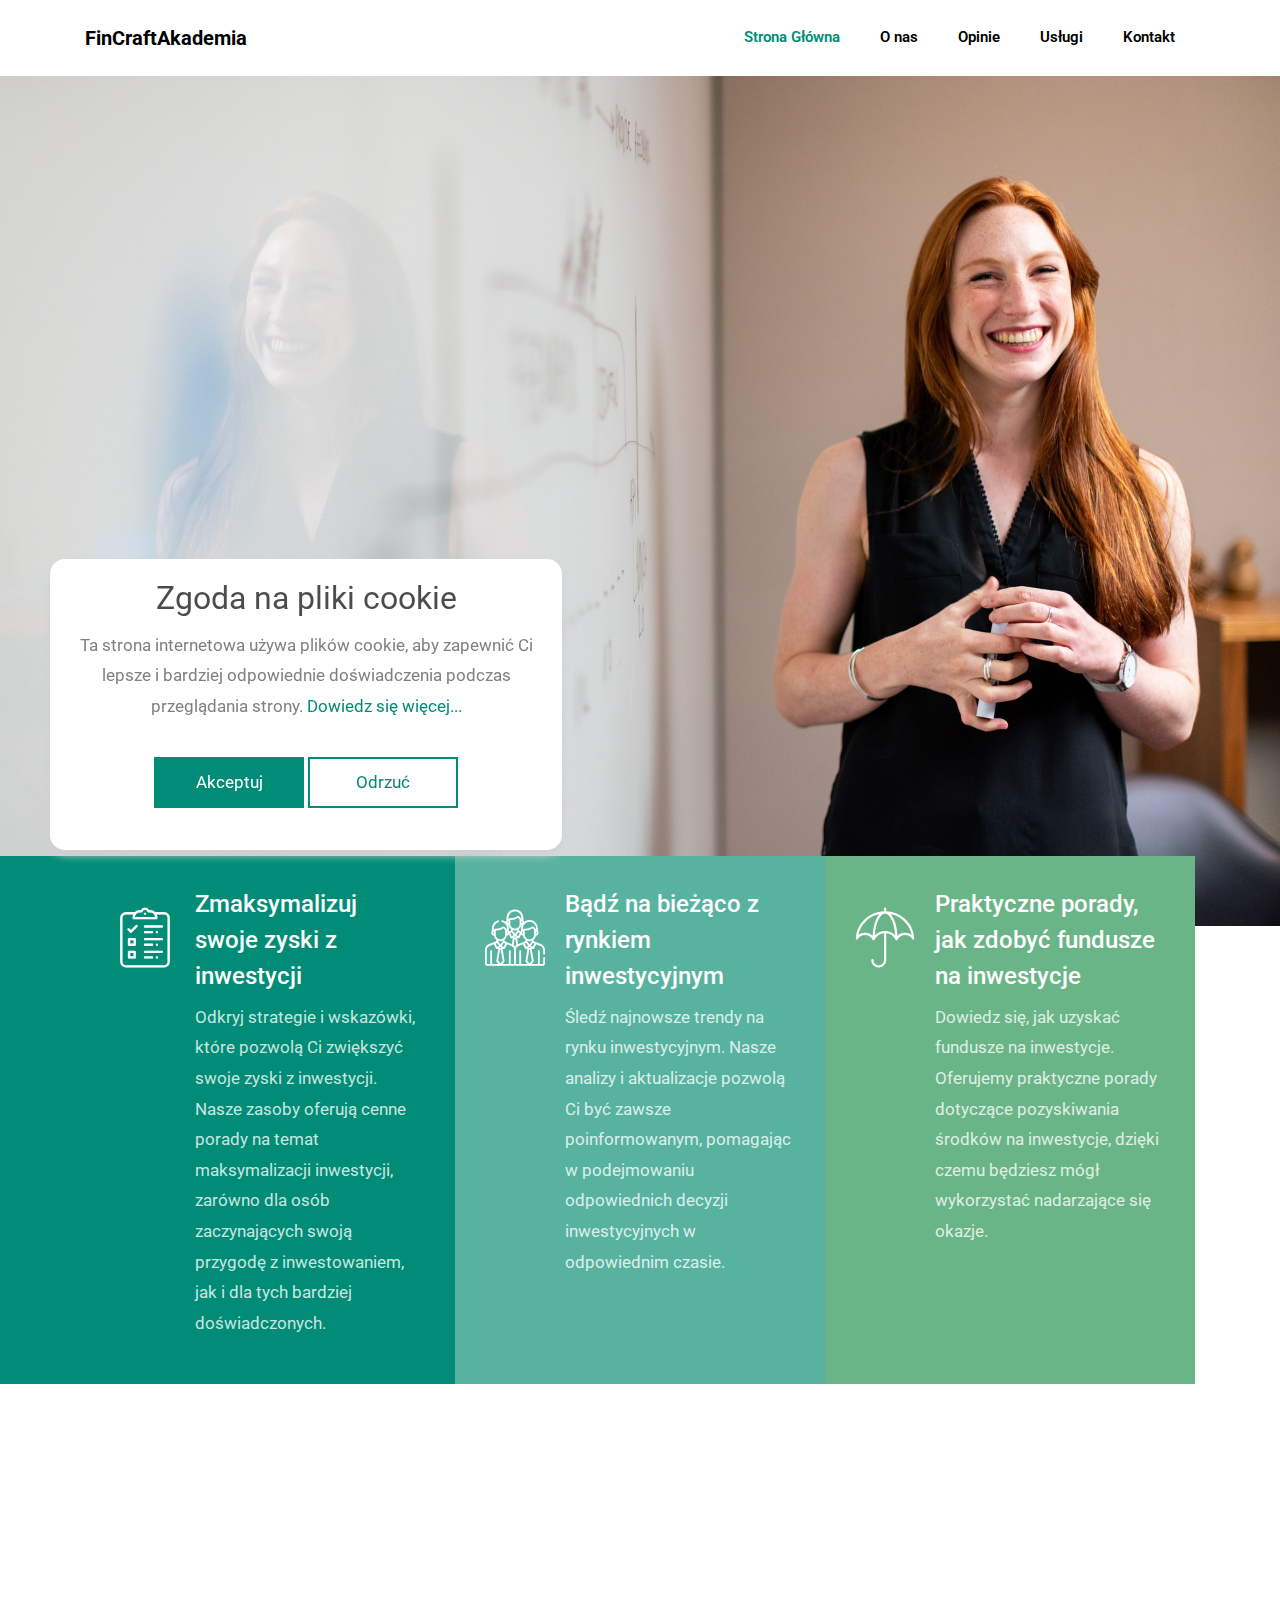
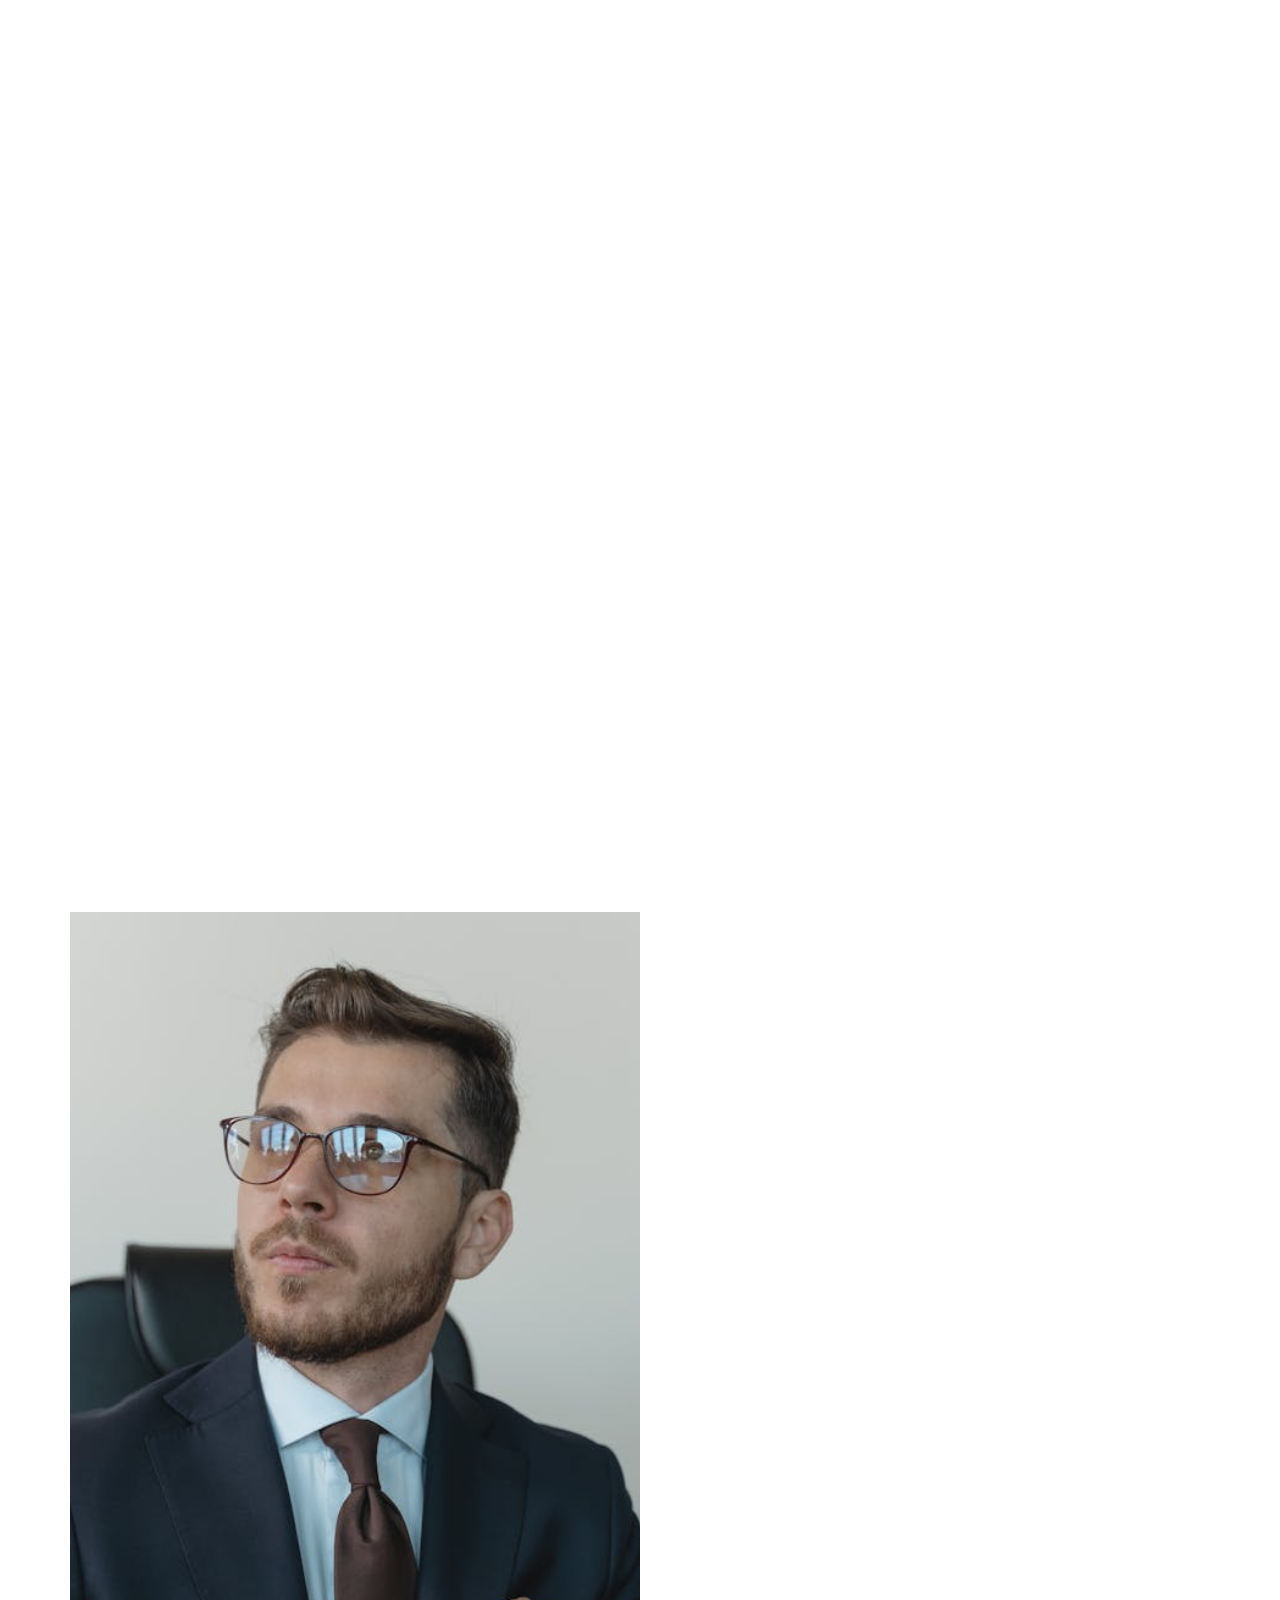
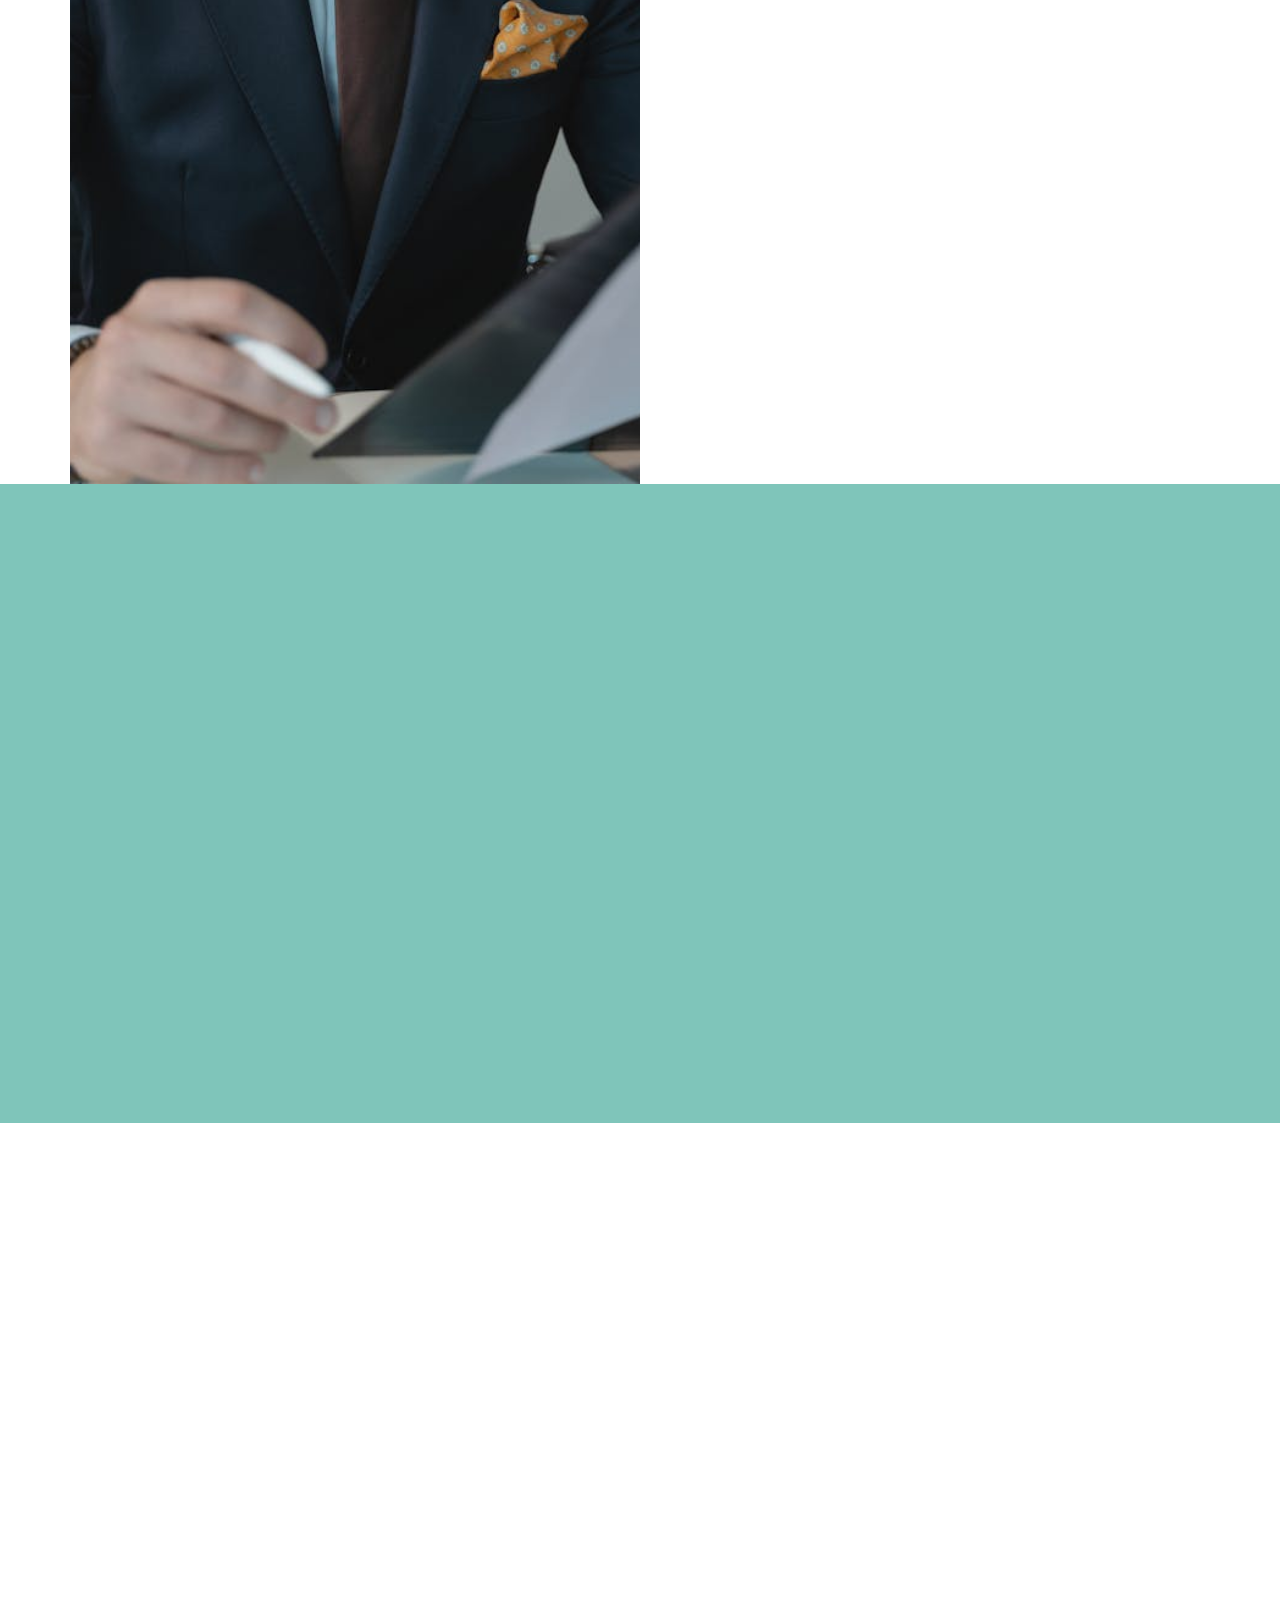
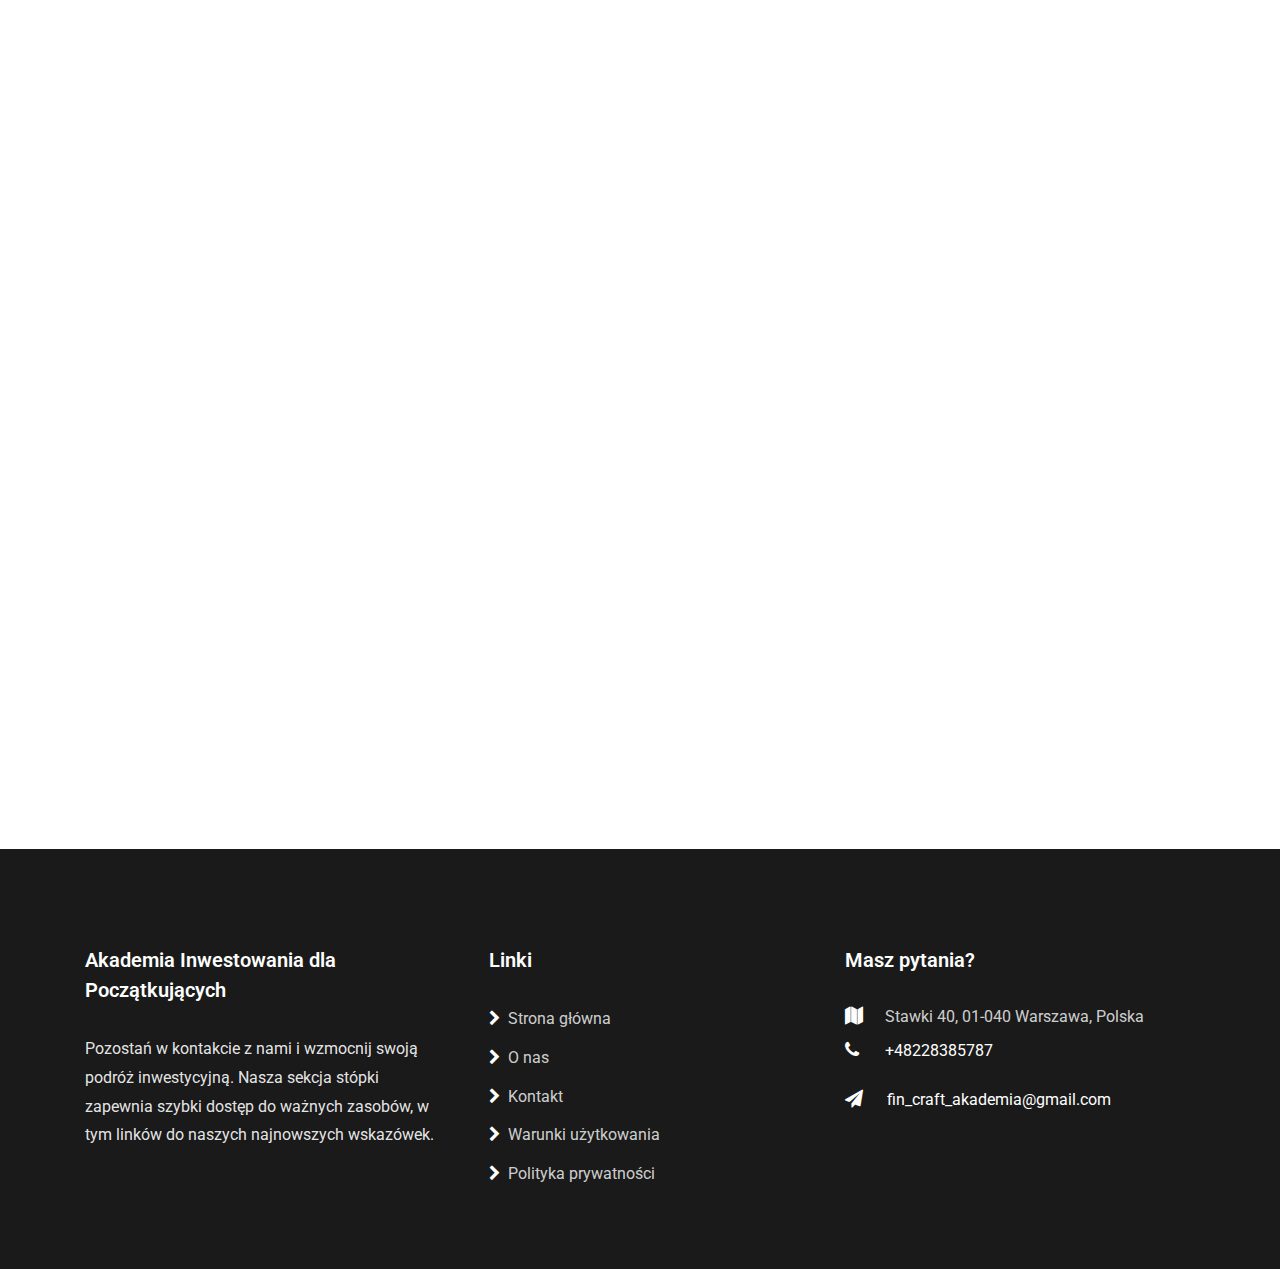
==== index.html @ efb5b251 "WIP" ====
<!DOCTYPE html>
<html lang="en">
    <head>
        <title>FinCraftAkademia</title>
        <meta charset="utf-8" />
        <meta
            name="viewport"
            content="width=device-width, initial-scale=1, shrink-to-fit=no"
        />

        <link
            href="https://fonts.googleapis.com/css?family=Roboto:300,400,500,700&display=swap"
            rel="stylesheet"
        />

        <link
            rel="stylesheet"
            href="https://stackpath.bootstrapcdn.com/font-awesome/4.7.0/css/font-awesome.min.css"
        />

        <link rel="stylesheet" href="css/animate.css" />

        <link rel="shortcut icon" href="images/logo.png" type="image/x-icon" />

        <link rel="stylesheet" href="css/owl.carousel.min.css" />
        <link rel="stylesheet" href="css/owl.theme.default.min.css" />
        <link rel="stylesheet" href="css/magnific-popup.css" />

        <link rel="stylesheet" href="css/flaticon.css" />
        <link rel="stylesheet" href="css/style.css" />
    </head>
    <body>
        <nav
            class="navbar navbar-expand-lg navbar-dark ftco_navbar bg-dark ftco-navbar-light"
            id="ftco-navbar"
        >
            <div class="container">
                <a class="navbar-brand" href="index.html">FinCraftAkademia</a>
                <button
                    class="navbar-toggler"
                    type="button"
                    data-toggle="collapse"
                    data-target="#ftco-nav"
                    aria-controls="ftco-nav"
                    aria-expanded="false"
                    aria-label="Toggle navigation"
                >
                    <span class="oi oi-menu"></span> Menu
                </button>

                <div class="collapse navbar-collapse" id="ftco-nav">
                    <ul class="navbar-nav ml-auto">
                        <li class="nav-item active">
                            <a href="index.html" class="nav-link"
                                >Strona Główna</a
                            >
                        </li>
                        <li class="nav-item">
                            <a href="about.html" class="nav-link">O nas</a>
                        </li>
                        <li class="nav-item">
                            <a href="testimonials.html" class="nav-link"
                                >Opinie</a
                            >
                        </li>
                        <li class="nav-item">
                            <a href="services.html" class="nav-link">Usługi</a>
                        </li>
                        <li class="nav-item">
                            <a href="contact.html" class="nav-link">Kontakt</a>
                        </li>
                    </ul>
                </div>
            </div>
        </nav>
        <!-- END nav -->

        <div
            class="hero-wrap"
            style="background-image: url('images/bg_1.jpg')"
            data-stellar-background-ratio="0.5"
        >
            <div class="overlay"></div>
            <div class="container">
                <div class="row no-gutters slider-text align-items-center">
                    <div class="col-md-6 ftco-animate d-flex align-items-end">
                        <div class="text w-100">
                            <h1 class="mb-4">
                                Odkryj Możliwości Inwestycyjne dla
                                Początkujących
                            </h1>
                            <p class="mb-4">
                                Główna Opis: Poznaj fascynujący świat
                                inwestowania z naszymi szczegółowymi analizami i
                                strategiami. Bądź na bieżąco z najnowszymi
                                trendami inwestycyjnymi i dowiedz się, jak
                                zmaksymalizować swoje możliwości zarobkowe.
                                Nasze profesjonalne analizy obejmują wszystko,
                                od praktycznych wskazówek dotyczących
                                inwestowania po kompleksowe oceny popularnych
                                możliwości inwestycyjnych.
                            </p>
                            <p>
                                <a
                                    href="contact.html"
                                    class="btn btn-primary py-3 px-4"
                                    >Skontaktuj się z nami</a
                                >
                            </p>
                        </div>
                    </div>
                </div>
            </div>
        </div>

        <section class="ftco-intro">
            <div class="container">
                <div class="row no-gutters">
                    <div class="col-md-4 d-flex">
                        <div class="intro aside-stretch d-lg-flex w-100">
                            <div class="icon">
                                <span class="flaticon-checklist"></span>
                            </div>
                            <div class="text">
                                <h2>Zmaksymalizuj swoje zyski z inwestycji</h2>
                                <p>
                                    Odkryj strategie i wskazówki, które pozwolą
                                    Ci zwiększyć swoje zyski z inwestycji. Nasze
                                    zasoby oferują cenne porady na temat
                                    maksymalizacji inwestycji, zarówno dla osób
                                    zaczynających swoją przygodę z
                                    inwestowaniem, jak i dla tych bardziej
                                    doświadczonych.
                                </p>
                            </div>
                        </div>
                    </div>
                    <div class="col-md-4 d-flex">
                        <div class="intro color-1 d-lg-flex w-100">
                            <div class="icon">
                                <span class="flaticon-employee"></span>
                            </div>
                            <div class="text">
                                <h2>Bądź na bieżąco z rynkiem inwestycyjnym</h2>
                                <p>
                                    Śledź najnowsze trendy na rynku
                                    inwestycyjnym. Nasze analizy i aktualizacje
                                    pozwolą Ci być zawsze poinformowanym,
                                    pomagając w podejmowaniu odpowiednich
                                    decyzji inwestycyjnych w odpowiednim czasie.
                                </p>
                            </div>
                        </div>
                    </div>
                    <div class="col-md-4 d-flex">
                        <div class="intro color-2 d-lg-flex w-100">
                            <div class="icon">
                                <span class="flaticon-umbrella"></span>
                            </div>
                            <div class="text">
                                <h2>
                                    Praktyczne porady, jak zdobyć fundusze na
                                    inwestycje
                                </h2>
                                <p>
                                    Dowiedz się, jak uzyskać fundusze na
                                    inwestycje. Oferujemy praktyczne porady
                                    dotyczące pozyskiwania środków na
                                    inwestycje, dzięki czemu będziesz mógł
                                    wykorzystać nadarzające się okazje.
                                </p>
                            </div>
                        </div>
                    </div>
                </div>
            </div>
        </section>

        <section class="ftco-section">
            <div class="container">
                <div class="row justify-content-center mb-5">
                    <div
                        class="col-md-8 text-center heading-section ftco-animate"
                    >
                        <span class="subheading">Nasza firma</span>
                        <h2 class="mb-3">
                            Twój zaufany partner w inwestycjach
                        </h2>
                        <p>
                            Naszym celem jest pomóc Ci zrozumieć zawiłości
                            inwestowania. Nasz zespół ekspertów dostarcza
                            najnowsze analizy i strategie, które pozwolą Ci
                            skutecznie poruszać się po rynku inwestycyjnym.
                            Będziemy na bieżąco z aktualizacjami dotyczącymi
                            najlepszych okazji inwestycyjnych, trendów rynkowych
                            i porad praktycznych, jak pozyskać fundusze na
                            inwestycje. Nasze szczegółowe oceny pomagają w
                            podejmowaniu świadomych decyzji inwestycyjnych i
                            maksymalizowaniu wzrostu finansowego.
                        </p>
                    </div>
                </div>
                <div class="row tabulation mt-4 ftco-animate">
                    <div class="col-md-4">
                        <ul
                            class="nav nav-pills nav-fill d-md-flex d-block flex-column"
                        >
                            <li class="nav-item text-left">
                                <a
                                    class="nav-link active py-4"
                                    data-toggle="tab"
                                    href="#services-1"
                                    >Zmaksymalizuj swoje zyski</a
                                >
                            </li>
                            <li class="nav-item text-left">
                                <a
                                    class="nav-link py-4"
                                    data-toggle="tab"
                                    href="#services-2"
                                    >Aktualne trendy rynkowe</a
                                >
                            </li>
                            <li class="nav-item text-left">
                                <a
                                    class="nav-link py-4"
                                    data-toggle="tab"
                                    href="#services-3"
                                    >Uzyskaj fundusze na inwestycje</a
                                >
                            </li>
                            <li class="nav-item text-left">
                                <a
                                    class="nav-link py-4"
                                    data-toggle="tab"
                                    href="#services-4"
                                    >Szczegółowe oceny firm inwestycyjnych</a
                                >
                            </li>
                            <li class="nav-item text-left">
                                <a
                                    class="nav-link py-4"
                                    data-toggle="tab"
                                    href="#services-5"
                                    >Dostosowane do Twoich celów</a
                                >
                            </li>
                            <li class="nav-item text-left">
                                <a
                                    class="nav-link py-4"
                                    data-toggle="tab"
                                    href="#services-6"
                                    >Świadome podejmowanie decyzji</a
                                >
                            </li>
                        </ul>
                    </div>
                    <div class="col-md-8">
                        <div class="tab-content">
                            <div
                                class="tab-pane container p-0 active"
                                id="services-1"
                            >
                                <div
                                    class="img"
                                    style="
                                        background-image: url(images/company-1.jpg);
                                    "
                                ></div>
                                <h3>
                                    <a href="#"
                                        >Ekspertowe porady na temat
                                        inwestycji</a
                                    >
                                </h3>
                                <p>
                                    Wykorzystaj nasze porady, by zwiększyć swoje
                                    zyski z inwestycji. Oferujemy strategie i
                                    wskazówki, które pomogą Ci osiągnąć jak
                                    najwyższe zwroty z inwestycji.
                                </p>
                            </div>
                            <div
                                class="tab-pane container p-0 fade"
                                id="services-2"
                            >
                                <div
                                    class="img"
                                    style="
                                        background-image: url(images/company-2.jpg);
                                    "
                                ></div>
                                <h3>
                                    <a href="#"
                                        >Bądź na bieżąco z rynkiem
                                        inwestycyjnym</a
                                    >
                                </h3>
                                <p>
                                    Śledź najnowsze analizy rynkowe i bądź
                                    zawsze dobrze poinformowany, by podejmować
                                    odpowiednie decyzje inwestycyjne w
                                    odpowiednim czasie.
                                </p>
                            </div>
                            <div
                                class="tab-pane container p-0 fade"
                                id="services-3"
                            >
                                <div
                                    class="img"
                                    style="
                                        background-image: url(images/company-3.jpg);
                                    "
                                ></div>
                                <h3>
                                    <a href="#"
                                        >Przewodnik po uzyskaniu funduszy na
                                        inwestycje</a
                                    >
                                </h3>
                                <p>
                                    Odkryj praktyczne porady, jak uzyskać
                                    fundusze na inwestycje. Nasze wskazówki
                                    pozwolą Ci skutecznie pozyskać środki na
                                    realizację celów inwestycyjnych.
                                </p>
                            </div>
                            <div
                                class="tab-pane container p-0 fade"
                                id="services-4"
                            >
                                <div
                                    class="img"
                                    style="
                                        background-image: url(images/company-4.jpg);
                                    "
                                ></div>
                                <h3>
                                    <a href="#"
                                        >Analiza firm inwestycyjnych w Polsce</a
                                    >
                                </h3>
                                <p>
                                    Przeanalizuj szczegółowe raporty firm
                                    inwestycyjnych, które umożliwią Ci podjęcie
                                    świadomych decyzji inwestycyjnych na
                                    podstawie rzetelnych danych.
                                </p>
                            </div>
                            <div
                                class="tab-pane container p-0 fade"
                                id="services-5"
                            >
                                <div
                                    class="img"
                                    style="
                                        background-image: url(images/company-5.jpg);
                                    "
                                ></div>
                                <h3>
                                    <a href="#"
                                        >Personalizowane strategie
                                        inwestycyjne</a
                                    >
                                </h3>
                                <p>
                                    Otrzymaj spersonalizowane strategie
                                    inwestycyjne, które pomogą Ci osiągnąć cele
                                    finansowe. Dostosowujemy plan do Twoich
                                    indywidualnych potrzeb.
                                </p>
                            </div>
                            <div
                                class="tab-pane container p-0 fade"
                                id="services-6"
                            >
                                <div
                                    class="img"
                                    style="
                                        background-image: url(images/company-6.jpg);
                                    "
                                ></div>
                                <h3>
                                    <a href="#">Kompleksowe badania rynkowe</a>
                                </h3>
                                <p>
                                    Korzystaj z naszych badań rynkowych, które
                                    pozwolą Ci podejmować świadome decyzje w
                                    dynamicznie zmieniającym się rynku
                                    inwestycyjnym.
                                </p>
                            </div>
                        </div>
                    </div>
                </div>
            </div>
        </section>

        <section class="ftco-section ftco-no-pb ftco-no-pt">
            <div class="container">
                <div class="row">
                    <div
                        class="col-md-6 img img-3 d-flex justify-content-center align-items-center"
                        style="background-image: url(images/approach.jpg)"
                    ></div>
                    <div
                        class="col-md-6 wrap-about px-md-5 ftco-animate py-5 bg-light"
                    >
                        <div class="heading-section">
                            <h2 class="mb-4">
                                Kompleksowa strategia dla skutecznego
                                inwestowania dla początkujących
                            </h2>

                            <p>
                                W sercu naszego podejścia do inwestowania dla
                                początkujących leży zaangażowanie w dostarczanie
                                Ci kompleksowej strategii, która maksymalizuje
                                Twój potencjał inwestycyjny. Zaczynamy od
                                oferowania szczegółowych analiz rynkowych, które
                                pomagają Ci pozostać na bieżąco z najnowszymi
                                ruchami rynkowymi i możliwościami. Nasz zespół
                                ekspertów jest dedykowany temu, by pomóc Ci
                                rozwijać Twoje inwestycje poprzez starannie
                                opracowane strategie inwestycyjne dopasowane do
                                Twoich celów finansowych. Zrozumienie, jak
                                efektywnie inwestować, jest kluczowym elementem
                                naszego podejścia. Dostarczamy Ci praktyczne
                                porady, które pomagają w efektywnym zarządzaniu
                                inwestycjami, abyś mógł wykorzystać każdą
                                nadarzającą się okazję. Dodatkowo, nasze
                                dokładne oceny firm inwestycyjnych pozwalają Ci
                                uzyskać jasny obraz potencjalnych opcji
                                inwestycyjnych, pomagając podejmować dobrze
                                poinformowane decyzje na podstawie wiarygodnych
                                i aktualnych danych. Nasza strategia opiera się
                                na solidnych badaniach, planowaniu strategicznym
                                i profesjonalnym doradztwie. Łącząc te elementy,
                                oferujemy wszechstronne podejście, które
                                umożliwia Ci pewne poruszanie się po
                                złożonościach rynku inwestycyjnego. Niezależnie
                                od tego, czy chcesz zoptymalizować swoje
                                zarobki, zrozumieć trendy rynkowe, czy
                                eksplorować nowe możliwości inwestycyjne, nasze
                                podejście zostało zaprojektowane z myślą o Twoim
                                sukcesie na każdym etapie.
                            </p>
                        </div>
                    </div>
                </div>
            </div>
        </section>

        <section
            class="ftco-appointment ftco-section img"
            style="background-image: url(images/bg_2.jpg)"
        >
            <div class="overlay"></div>
            <div class="container">
                <div class="row">
                    <div class="col-md-6 half ftco-animate">
                        <h2 class="mb-4">
                            Wyślij wiadomość i skontaktuj się z nami!
                        </h2>
                        <form action="#" class="appointment">
                            <div class="row">
                                <div class="col-md-6">
                                    <div class="form-group">
                                        <input
                                            type="text"
                                            class="form-control"
                                            placeholder="Twoje Imię"
                                        />
                                    </div>
                                </div>
                                <div class="col-md-6">
                                    <div class="form-group">
                                        <input
                                            type="text"
                                            class="form-control"
                                            placeholder="Email"
                                            id="email"
                                        />
                                        <div
                                            id="result"
                                            style="color: red; font-size: 12px"
                                        ></div>
                                    </div>
                                </div>
                                <div class="col-md-12">
                                    <div class="form-group">
                                        <textarea
                                            name=""
                                            id=""
                                            cols="30"
                                            rows="7"
                                            class="form-control"
                                            placeholder="Wiadomość"
                                        ></textarea>
                                    </div>
                                </div>
                                <div class="col-md-12">
                                    <div class="form-group">
                                        <input
                                            type="submit"
                                            value="Wyślij wiadomość"
                                            class="btn btn-primary py-3 px-4"
                                            id="submit"
                                            onclick="sendForm()"
                                        />
                                    </div>
                                </div>
                            </div>
                        </form>
                    </div>
                </div>
            </div>
        </section>

        <section class="ftco-section">
            <div class="container">
                <div class="row justify-content-center mb-5">
                    <div
                        class="col-md-7 heading-section text-center ftco-animate"
                    >
                        <span class="subheading">Blog</span>
                        <h2>
                            Wskazówki i strategie dla początkujących inwestorów
                        </h2>
                        <p>
                            Bądź na bieżąco z naszymi najnowszymi postami na
                            blogu, które zgłębiają temat inwestowania dla
                            początkujących. Nasz blog dostarcza cennych
                            wskazówek oraz praktycznych porad na różne aspekty
                            rynku inwestycyjnego. Od zrozumienia dzisiejszych
                            trendów rynkowych po eksplorowanie sposobów na
                            zwiększenie swojego potencjału inwestycyjnego,
                            poruszamy szereg tematów, które wspierają Twoje
                            decyzje inwestycyjne. Odkryj strategie dotyczące
                            efektywnego inwestowania i uzyskaj kompleksowy obraz
                            najlepszych praktyk. Nasze analizy i aktualizacje
                            mają na celu utrzymanie Cię na czołowej pozycji w
                            dynamicznie zmieniającym się świecie inwestycji.
                        </p>
                    </div>
                </div>
                <div class="row d-flex">
                    <div class="col-md-4 d-flex ftco-animate">
                        <div class="blog-entry justify-content-end">
                            <div class="text text-center">
                                <a
                                    href="blog-single.html"
                                    class="block-20 img"
                                    style="
                                        background-image: url('images/image_1.jpg');
                                    "
                                >
                                </a>
                                <div
                                    class="meta text-center mb-2 d-flex align-items-center justify-content-center"
                                >
                                    <div>
                                        <span class="day">03</span>
                                        <span class="mos">Czerwiec</span>
                                        <span class="yr">2024</span>
                                    </div>
                                </div>
                                <h3 class="heading mb-3">
                                    <a href="#"
                                        >Nawigowanie po aktualnych trendach na
                                        rynku inwestycyjnym</a
                                    >
                                </h3>
                                <p>
                                    Poznaj najnowsze trendy na rynku
                                    inwestycyjnym i ich wpływ na Twoją strategię
                                    inwestycyjną. Nasza analiza dostarcza
                                    cennych informacji na temat bieżących ruchów
                                    oraz prognoz, które pomogą Ci podejmować
                                    świadome decyzje.
                                </p>
                            </div>
                        </div>
                    </div>
                    <div class="col-md-4 d-flex ftco-animate">
                        <div class="blog-entry justify-content-end">
                            <div class="text text-center">
                                <a
                                    href="blog-single.html"
                                    class="block-20 img"
                                    style="
                                        background-image: url('images/image_2.jpg');
                                    "
                                >
                                </a>
                                <div
                                    class="meta text-center mb-2 d-flex align-items-center justify-content-center"
                                >
                                    <div>
                                        <span class="day">08</span>
                                        <span class="mos">Maj</span>
                                        <span class="yr">2024</span>
                                    </div>
                                </div>
                                <h3 class="heading mb-3">
                                    <a href="#"
                                        >Zwiększanie zwrotów z inwestycji</a
                                    >
                                </h3>
                                <p>
                                    Odkryj skuteczne strategie zwiększania
                                    swojego potencjału inwestycyjnego. Poznaj
                                    porady ekspertów oraz najlepsze praktyki,
                                    które pomogą Ci zoptymalizować wyniki
                                    inwestycyjne i osiągnąć większy sukces
                                    finansowy.
                                </p>
                            </div>
                        </div>
                    </div>
                    <div class="col-md-4 d-flex ftco-animate">
                        <div class="blog-entry justify-content-end">
                            <div class="text text-center">
                                <a
                                    href="blog-single.html"
                                    class="block-20 img"
                                    style="
                                        background-image: url('images/image_3.jpg');
                                    "
                                >
                                </a>
                                <div
                                    class="meta text-center mb-2 d-flex align-items-center justify-content-center"
                                >
                                    <div>
                                        <span class="day">18</span>
                                        <span class="mos">Kwiecień</span>
                                        <span class="yr">2024</span>
                                    </div>
                                </div>
                                <h3 class="heading mb-3">
                                    <a href="#"
                                        >Praktyczne porady dotyczące dostępu do
                                        funduszy</a
                                    >
                                </h3>
                                <p>
                                    Uzyskaj praktyczne wskazówki dotyczące
                                    efektywnego inwestowania. Nasz blog oferuje
                                    porady, które pomogą Ci wykorzystać swoje
                                    inwestycje i wykorzystać nadarzające się
                                    okazje inwestycyjne.
                                </p>
                            </div>
                        </div>
                    </div>
                </div>
            </div>
        </section>

        <footer class="ftco-footer">
            <div class="container">
                <div class="row mb-5">
                    <div class="col-sm-12 col-md-4">
                        <div class="ftco-footer-widget mb-4">
                            <h2 class="ftco-heading-2 logo">
                                <a href="#"
                                    >Akademia Inwestowania dla Początkujących</a
                                >
                            </h2>
                            <p>
                                Pozostań w kontakcie z nami i wzmocnij swoją
                                podróż inwestycyjną. Nasza sekcja stópki
                                zapewnia szybki dostęp do ważnych zasobów, w tym
                                linków do naszych najnowszych wskazówek.
                            </p>
                        </div>
                    </div>
                    <div class="col-sm-12 col-md-4">
                        <div class="ftco-footer-widget mb-4 ml-md-4">
                            <h2 class="ftco-heading-2">Linki</h2>
                            <ul class="list-unstyled">
                                <li>
                                    <a href="index.html"
                                        ><span
                                            class="fa fa-chevron-right mr-2"
                                        ></span
                                        >Strona główna</a
                                    >
                                </li>
                                <li>
                                    <a href="about.html"
                                        ><span
                                            class="fa fa-chevron-right mr-2"
                                        ></span
                                        >O nas</a
                                    >
                                </li>
                                <li>
                                    <a href="contact.html"
                                        ><span
                                            class="fa fa-chevron-right mr-2"
                                        ></span
                                        >Kontakt</a
                                    >
                                </li>
                                <li>
                                    <a href="terms-of-use.html"
                                        ><span
                                            class="fa fa-chevron-right mr-2"
                                        ></span
                                        >Warunki użytkowania</a
                                    >
                                </li>
                                <li>
                                    <a href="privacy-policy.html"
                                        ><span
                                            class="fa fa-chevron-right mr-2"
                                        ></span
                                        >Polityka prywatności</a
                                    >
                                </li>
                            </ul>
                        </div>
                    </div>
                    <div class="col-sm-12 col-md-4">
                        <div class="ftco-footer-widget mb-4">
                            <h2 class="ftco-heading-2">Masz pytania?</h2>
                            <div class="block-23 mb-3">
                                <ul>
                                    <li>
                                        <span
                                            class="icon fa fa-map marker"
                                        ></span
                                        ><span class="text"
                                            >Stawki 40, 01-040 Warszawa,
                                            Polska</span
                                        >
                                    </li>
                                    <li>
                                        <a href="#"
                                            ><span
                                                class="icon fa fa-phone"
                                            ></span
                                            ><span class="text"
                                                >+48228385787</span
                                            ></a
                                        >
                                    </li>
                                    <li>
                                        <a href="#"
                                            ><span
                                                class="icon fa fa-paper-plane pr-4"
                                            ></span
                                            ><span class="text"
                                                >fin_craft_akademia@gmail.com</span
                                            ></a
                                        >
                                    </li>
                                </ul>
                            </div>
                        </div>
                    </div>
                </div>
            </div>
            <div
                class="container-fluid px-0 py-1 bg-black"
                style="background: #1a1a1a"
            >
                <div class="container"></div>
            </div>
        </footer>

        <!-- Cookie banner -->
        <div class="cookie-wrapper show">
            <div>
                <i class="bx bx-cookie"></i>
                <h2 style="text-align: center">Zgoda na pliki cookie</h2>
            </div>

            <div class="data">
                <p>
                    Ta strona internetowa używa plików cookie, aby zapewnić Ci
                    lepsze i bardziej odpowiednie doświadczenia podczas
                    przeglądania strony.
                    <a href="#">Dowiedz się więcej...</a>
                </p>
            </div>

            <div class="buttons">
                <button class="cookie-button" id="acceptBtn">Akceptuj</button>
                <button class="cookie-button" id="declineBtn">Odrzuć</button>
            </div>
        </div>
        <!-- End Cookie banner -->

        <!-- loader -->
        <div id="ftco-loader" class="show fullscreen">
            <svg class="circular" width="48px" height="48px">
                <circle
                    class="path-bg"
                    cx="24"
                    cy="24"
                    r="22"
                    fill="none"
                    stroke-width="4"
                    stroke="#eeeeee"
                />
                <circle
                    class="path"
                    cx="24"
                    cy="24"
                    r="22"
                    fill="none"
                    stroke-width="4"
                    stroke-miterlimit="10"
                    stroke="#F96D00"
                />
            </svg>
        </div>

        <script src="js/jquery.min.js"></script>
        <script src="js/jquery-migrate-3.0.1.min.js"></script>
        <script src="js/popper.min.js"></script>
        <script src="js/bootstrap.min.js"></script>
        <script src="js/jquery.easing.1.3.js"></script>
        <script src="js/jquery.waypoints.min.js"></script>
        <script src="js/jquery.stellar.min.js"></script>
        <script src="js/owl.carousel.min.js"></script>
        <script src="js/jquery.magnific-popup.min.js"></script>
        <script src="js/jquery.animateNumber.min.js"></script>
        <script src="js/scrollax.min.js"></script>
        <script src="js/main.js"></script>
        <script src="js/cookiebanner.js"></script>
        <script src="js/contact-form.js"></script>
    </body>
</html>
---- css/flaticon.css ----
/*
  	Flaticon icon font: Flaticon
  	Creation date: 04/01/2019 13:45
  	*/


@font-face {
  font-family: "Flaticon";
  src: url("../fonts/flaticon/font/Flaticon.eot");
  src: url("../fonts/flaticon/font/Flaticon.eot?#iefix") format("embedded-opentype"),
       url("../fonts/flaticon/font/Flaticon.woff") format("woff"),
       url("../fonts/flaticon/font/Flaticon.ttf") format("truetype"),
       url("../fonts/flaticon/font/Flaticon.svg#Flaticon") format("svg");
  font-weight: normal;
  font-style: normal;
}

@media screen and (-webkit-min-device-pixel-ratio:0) {
  @font-face {
    font-family: "Flaticon";
    src: url("../fonts/flaticon/font/Flaticon.svg#Flaticon") format("svg");
  }
}

[class^="flaticon-"]:before, [class*=" flaticon-"]:before,
[class^="flaticon-"]:after, [class*=" flaticon-"]:after {   
  font-family: Flaticon;
  font-style: normal;
  font-weight: normal;
  font-variant: normal;
  text-transform: none;
  line-height: 1;

  /* Better Font Rendering =========== */
  -webkit-font-smoothing: antialiased;
  -moz-osx-font-smoothing: grayscale;
}

.flaticon-calendar:before { content: "\f100"; }
.flaticon-qa:before { content: "\f101"; }
.flaticon-survey:before { content: "\f102"; }
.flaticon-checklist:before { content: "\f103"; }
.flaticon-umbrella:before { content: "\f104"; }
.flaticon-employee:before { content: "\f105"; }
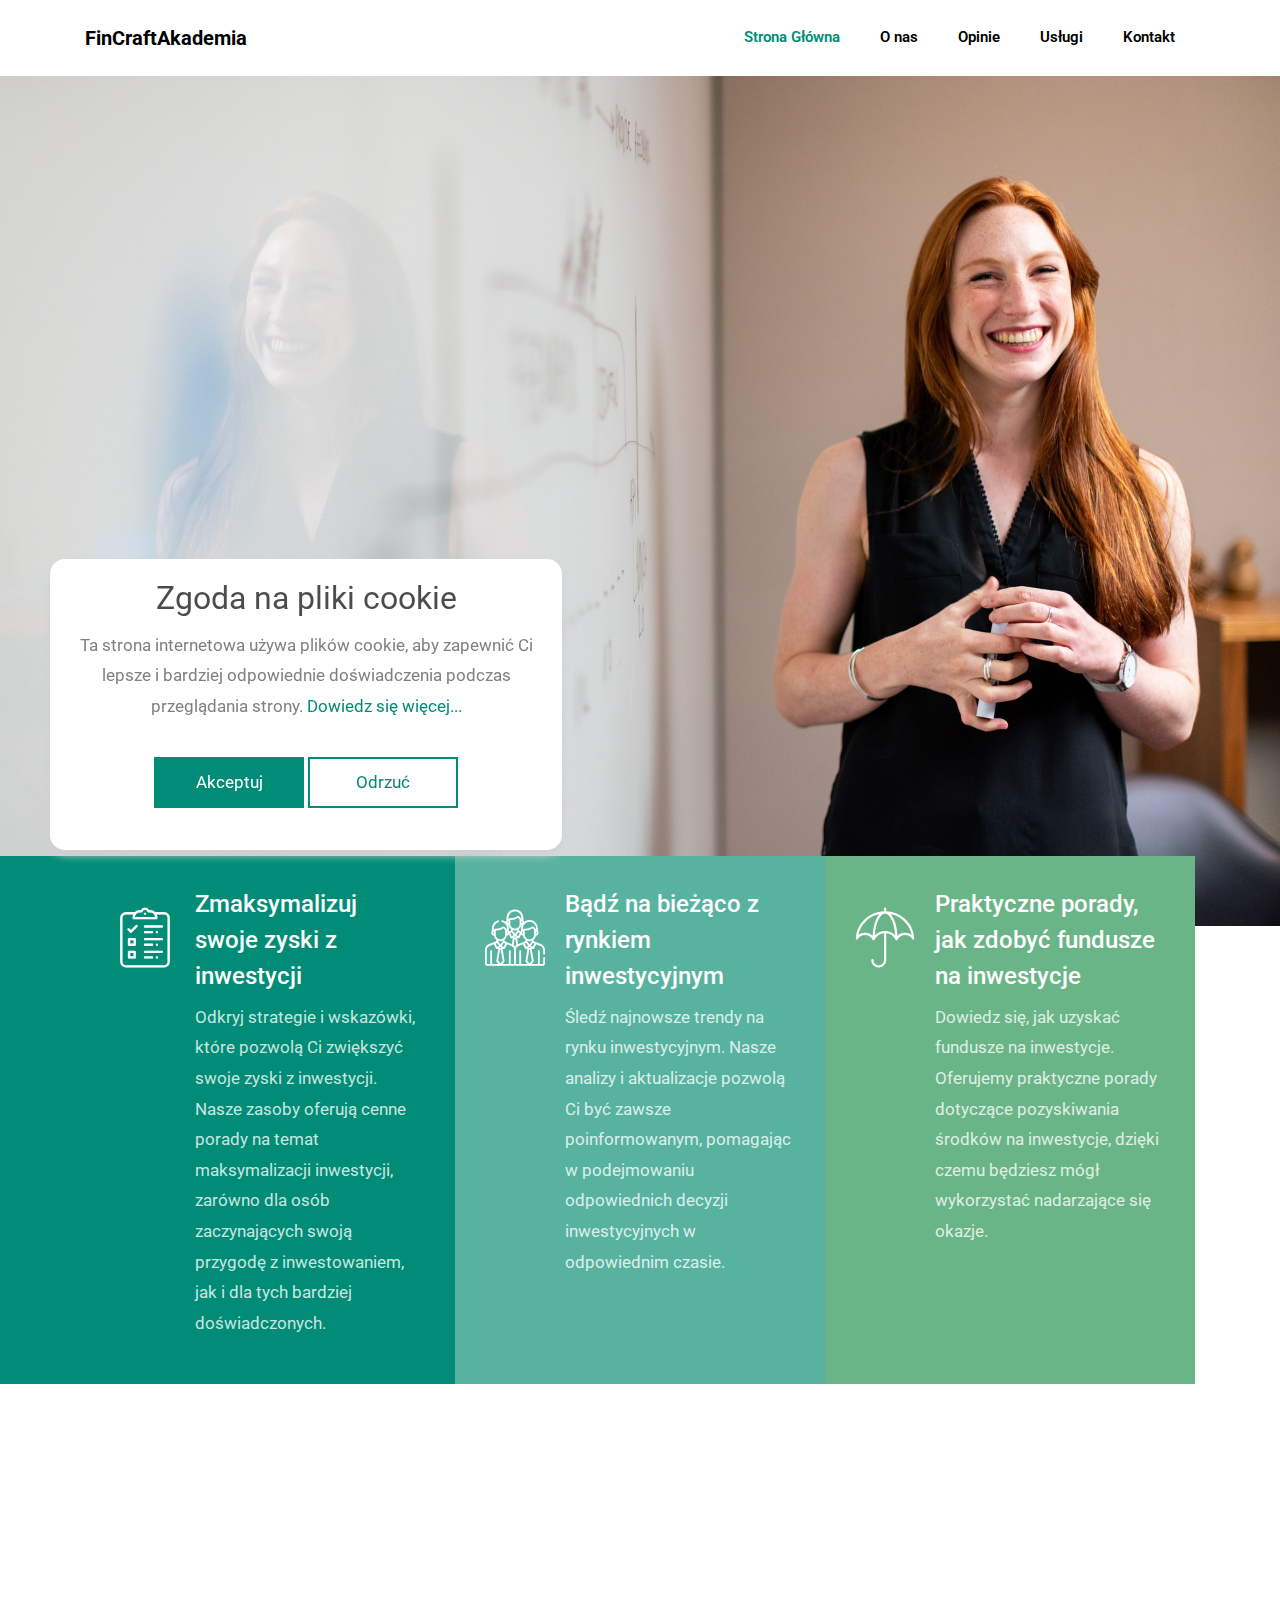
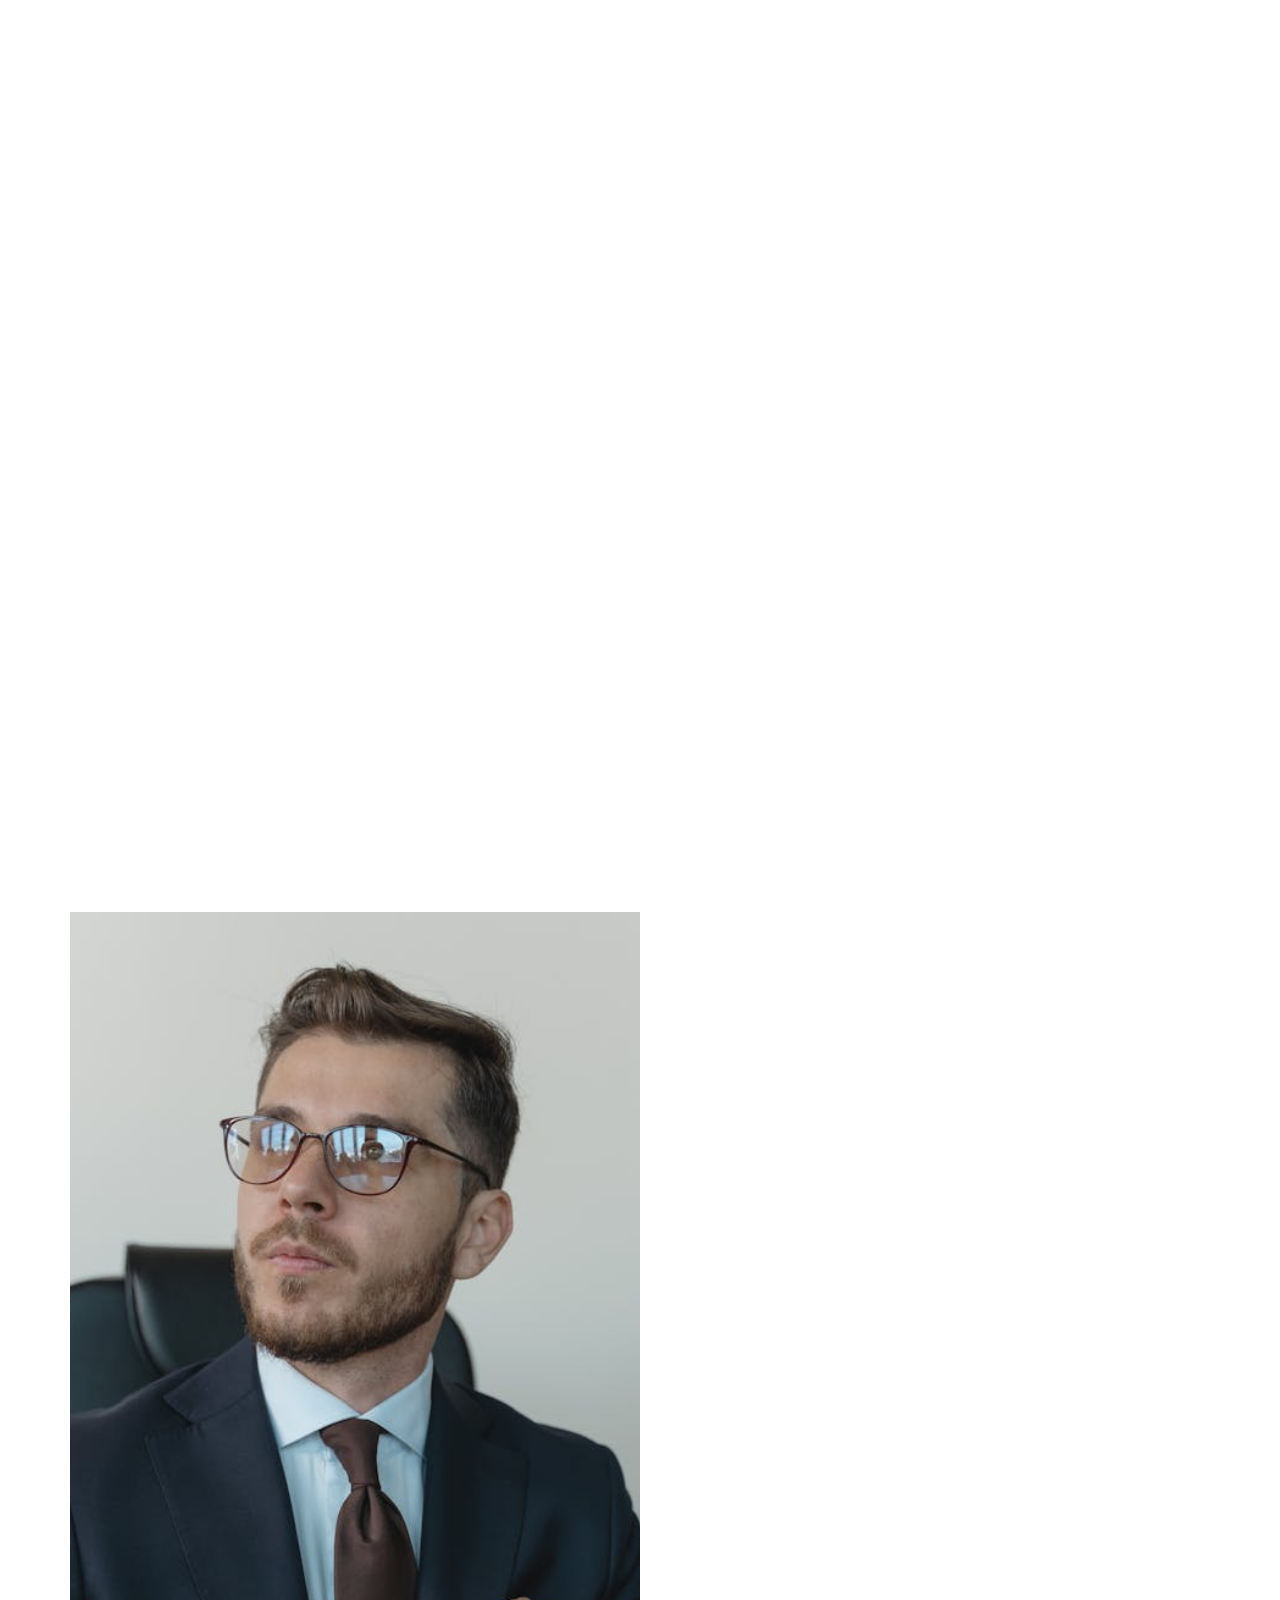
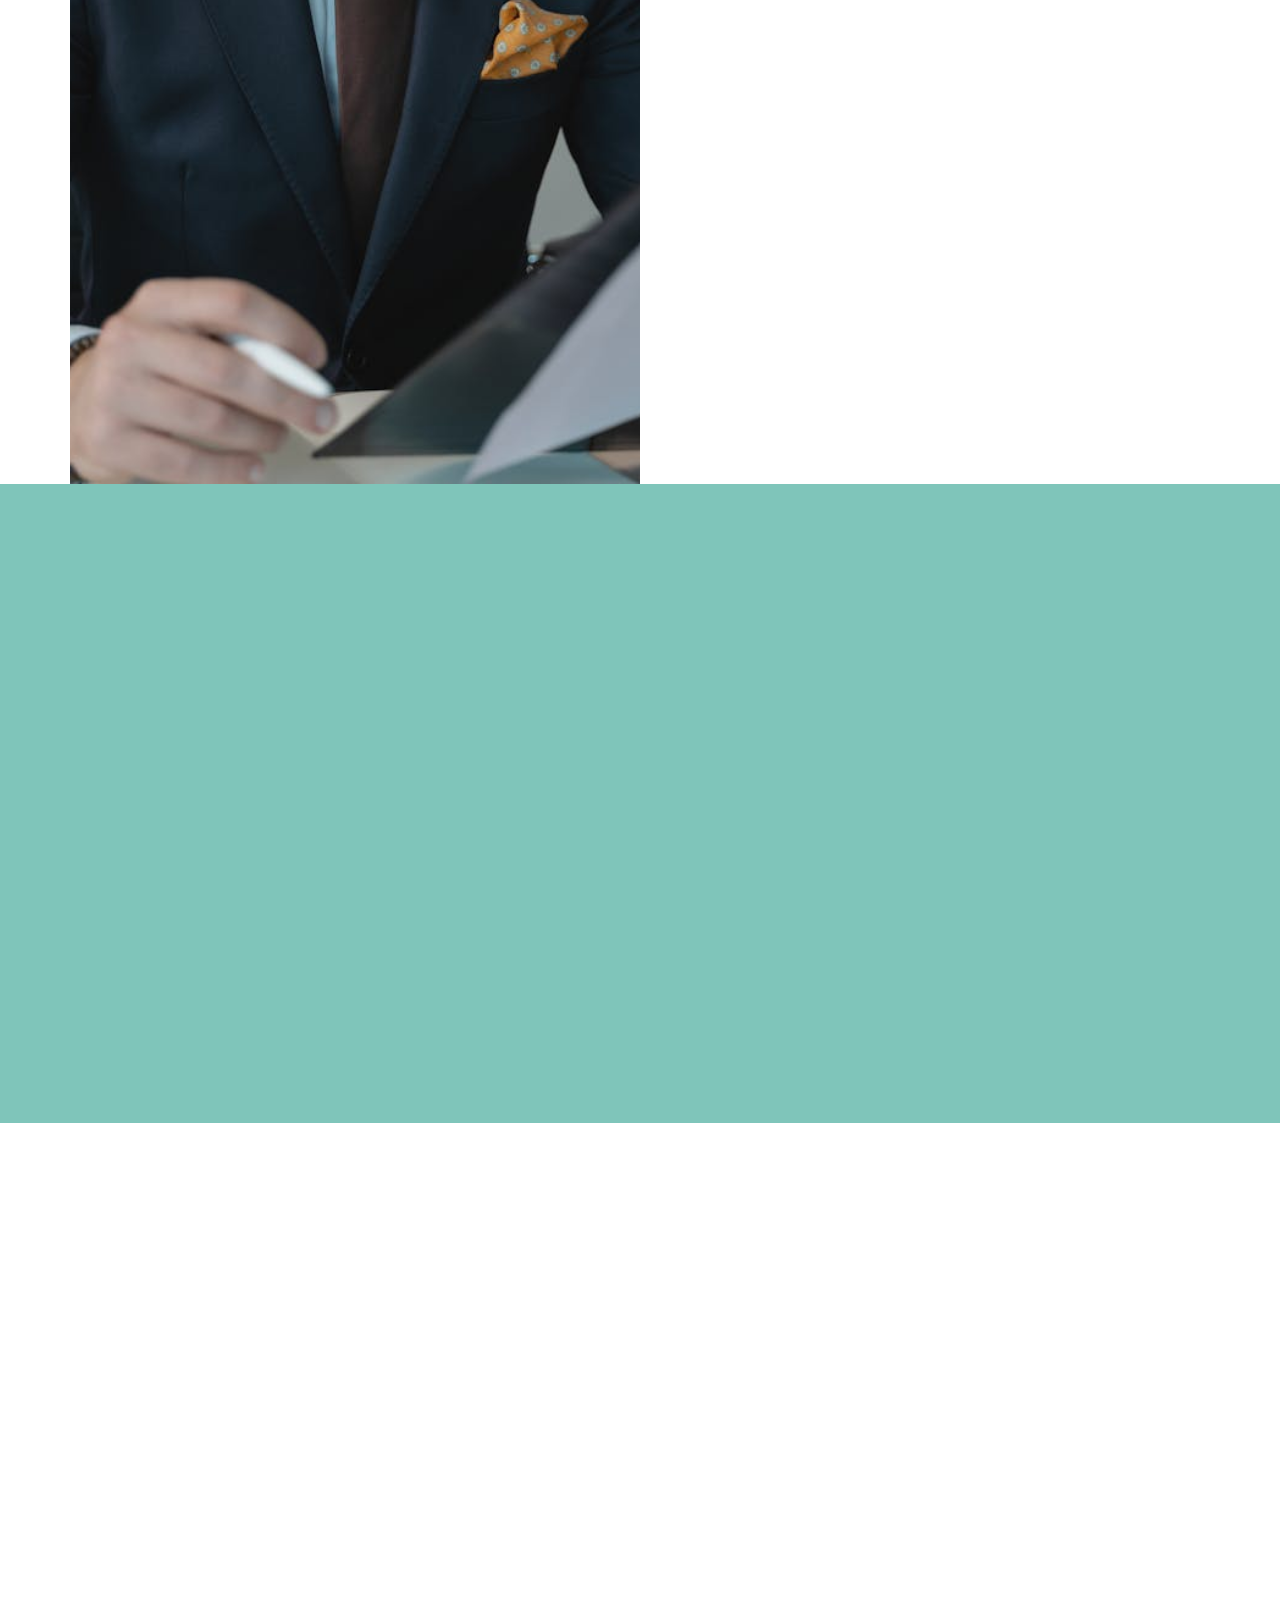
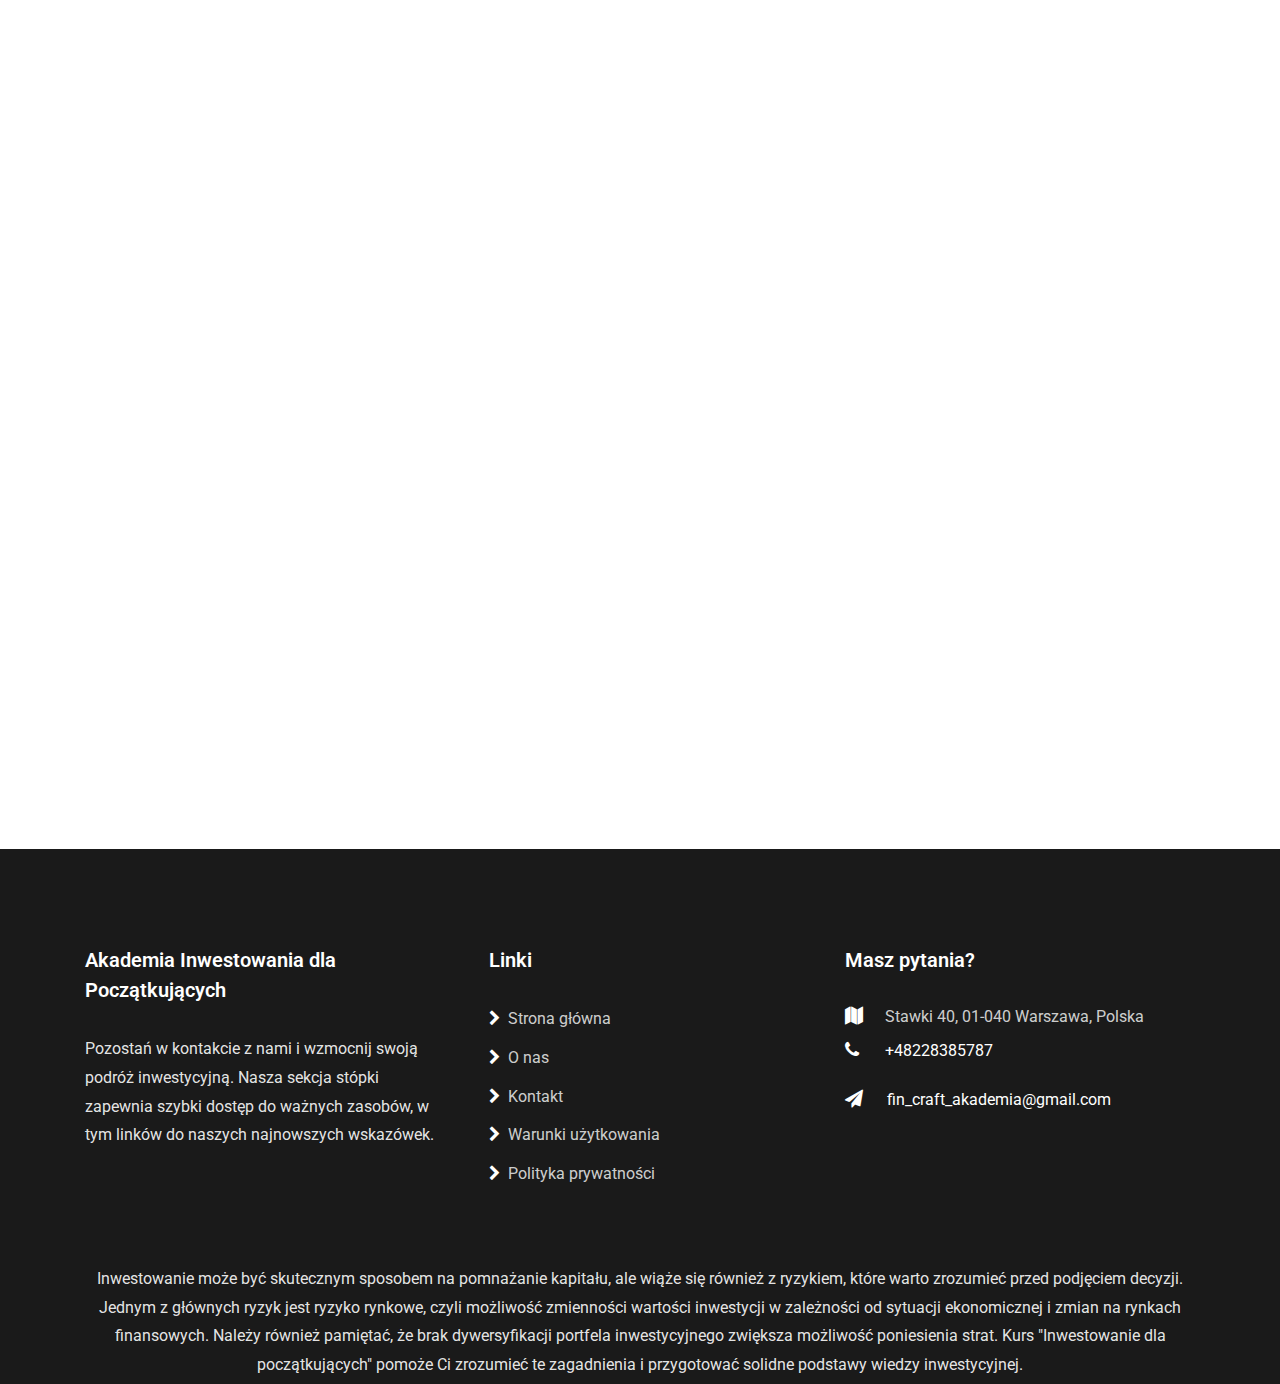
==== commit 2a913fd4: "WIP" ====
--- a/index.html
+++ b/index.html
@@ -768,7 +768,18 @@
                 class="container-fluid px-0 py-1 bg-black"
                 style="background: #1a1a1a"
             >
-                <div class="container"></div>
+                <div class="container text-center">
+                    Inwestowanie może być skutecznym sposobem na pomnażanie
+                    kapitału, ale wiąże się również z ryzykiem, które warto
+                    zrozumieć przed podjęciem decyzji. Jednym z głównych ryzyk
+                    jest ryzyko rynkowe, czyli możliwość zmienności wartości
+                    inwestycji w zależności od sytuacji ekonomicznej i zmian na
+                    rynkach finansowych. Należy również pamiętać, że brak
+                    dywersyfikacji portfela inwestycyjnego zwiększa możliwość
+                    poniesienia strat. Kurs "Inwestowanie dla początkujących"
+                    pomoże Ci zrozumieć te zagadnienia i przygotować solidne
+                    podstawy wiedzy inwestycyjnej.
+                </div>
             </div>
         </footer>
 
--- a/css/style.css
+++ b/css/style.css
@@ -10770,6 +10770,12 @@
     height: 400px !important;
     position: relative;
 }
+
+@media (max-width: 772px) {
+    .hero-wrap h1 {
+        font-size: 40px !important;
+    }
+}
 .hero-wrap.hero-wrap-2 .overlay {
     width: 100%;
     height: 400px;
